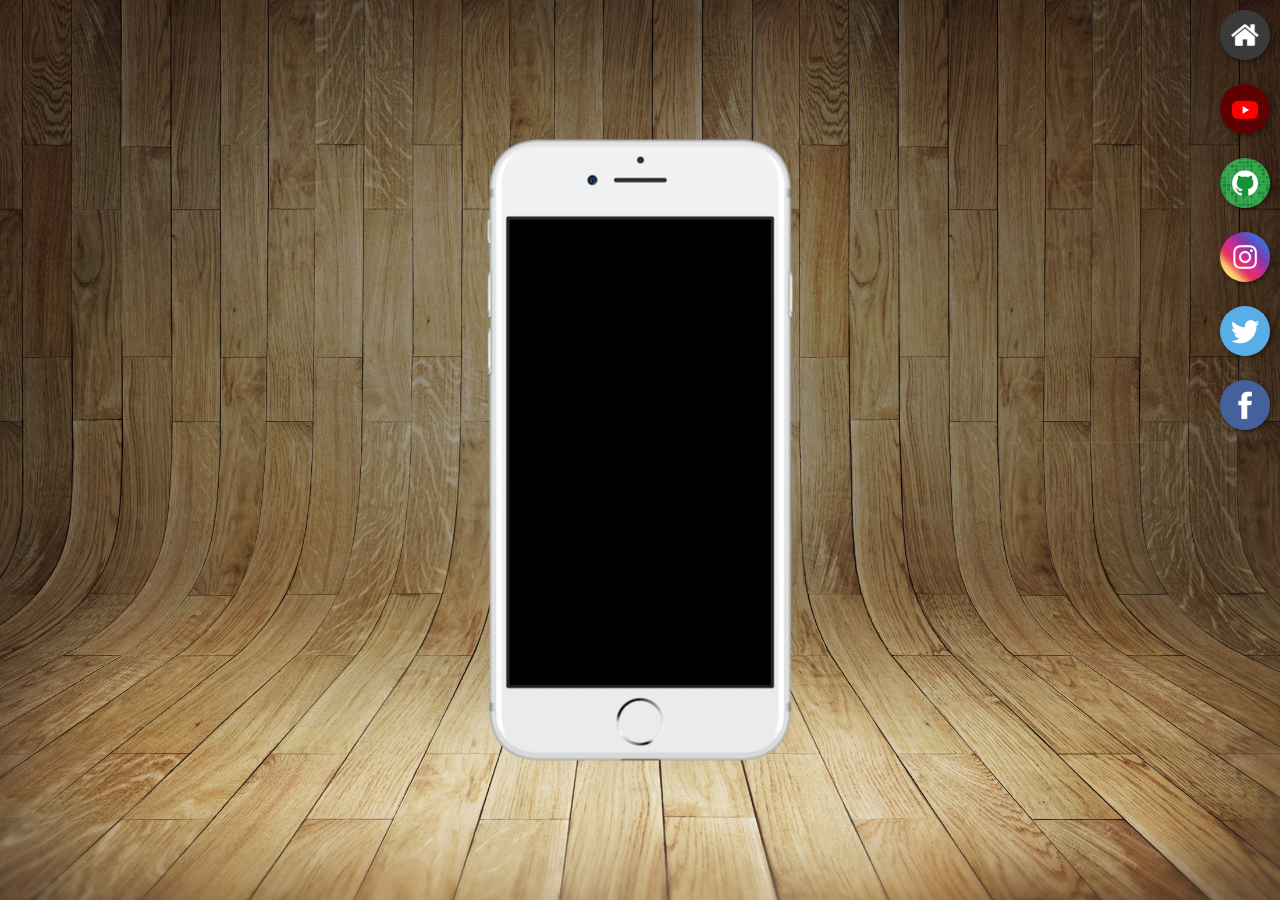
==== index.html @ 185c55e9 "site criado" ====
<!DOCTYPE html>
<html lang="pt-br">
<head>
    <meta charset="UTF-8">
    <meta name="viewport" content="width=device-width, initial-scale=1.0">
    <title>Projeto Redes sociais</title>
    <link rel="stylesheet" href="style.css">
    <link rel="shortcut icon" href="favicon.ico" type="image/x-icon">
</head>
<body>
    <main>
        <section id="telefone">
            <iframe src="home.html" name="tela" id="tela" frameborder="0"></iframe>
        </section>
        <section id="redes-sociais">
            <a href="home.html" target="tela"><img src="imagens/logo-home.jpg" alt="home"></a> <br>
            <a href="youtube.html" target="tela"> <img src="imagens/logo-youtube.jpg" alt="logo-youtube"></a> <br>
            <a href="github.html" target="tela"><img src="imagens/logo-github.jpg" alt="logo-github"></a> <br>
            <a href="instagram.html" target="tela"><img src="imagens/logo-instagram.jpg" alt="logo-instagram"></a> <br>
            <a href="twitter.html" target="tela"><img src="imagens/logo-twitter.jpg" alt="logo-twitter"></a> <br>
            <a href="facebook.html" target="tela"><img src="imagens/logo-facebook.jpg" alt="logo-facebook"></a> <br>

        </section>
    </main>
    
</body>
</html>
---- style.css ----
@charset "UTF-8";

* {
    margin: 0px;
    padding: 0px;
    font-family: Arial, Helvetica, sans-serif;
}

html, body {
    height: 100vh;
    width: 100vw;
    background-color: black;
}

body {
    background: url('/imagens/fundo-madeira.jpg') no-repeat top center;
    background-size: cover;
    background-attachment: fixed;
}

main {
    position: relative;
    height: 100vh;
}

section#telefone {
    position: absolute;
    top: 50%;
    left: 50%;
    transform: translate(-50%, -50%);

    height: 627px;
    width: 311px;
    background: url('/imagens/frame-iphone.png') no-repeat;
}

iframe#tela {
    position: relative;
    top: 80px;
    left: 23px;
    width: 269px;
    height: 471px;

}

section#redes-sociais img {
    width: 50px;
    height: 50px;
    margin: 10px;
    border-radius: 50%;
    box-shadow: 2px 2px 5px rgba(0, 0, 0, 0.418);
    box-sizing: border-box;
}

section#redes-sociais {
    text-align: right;
}

section#redes-sociais img:hover {
    border:  2px solid rgba(255, 255, 255, 0.612);
    transform:  translate(-3px, -3px);
    box-shadow: 5px 5px 10px rgba(0, 0, 0, 0.612);
    transition: transform .3s border 1s;
}
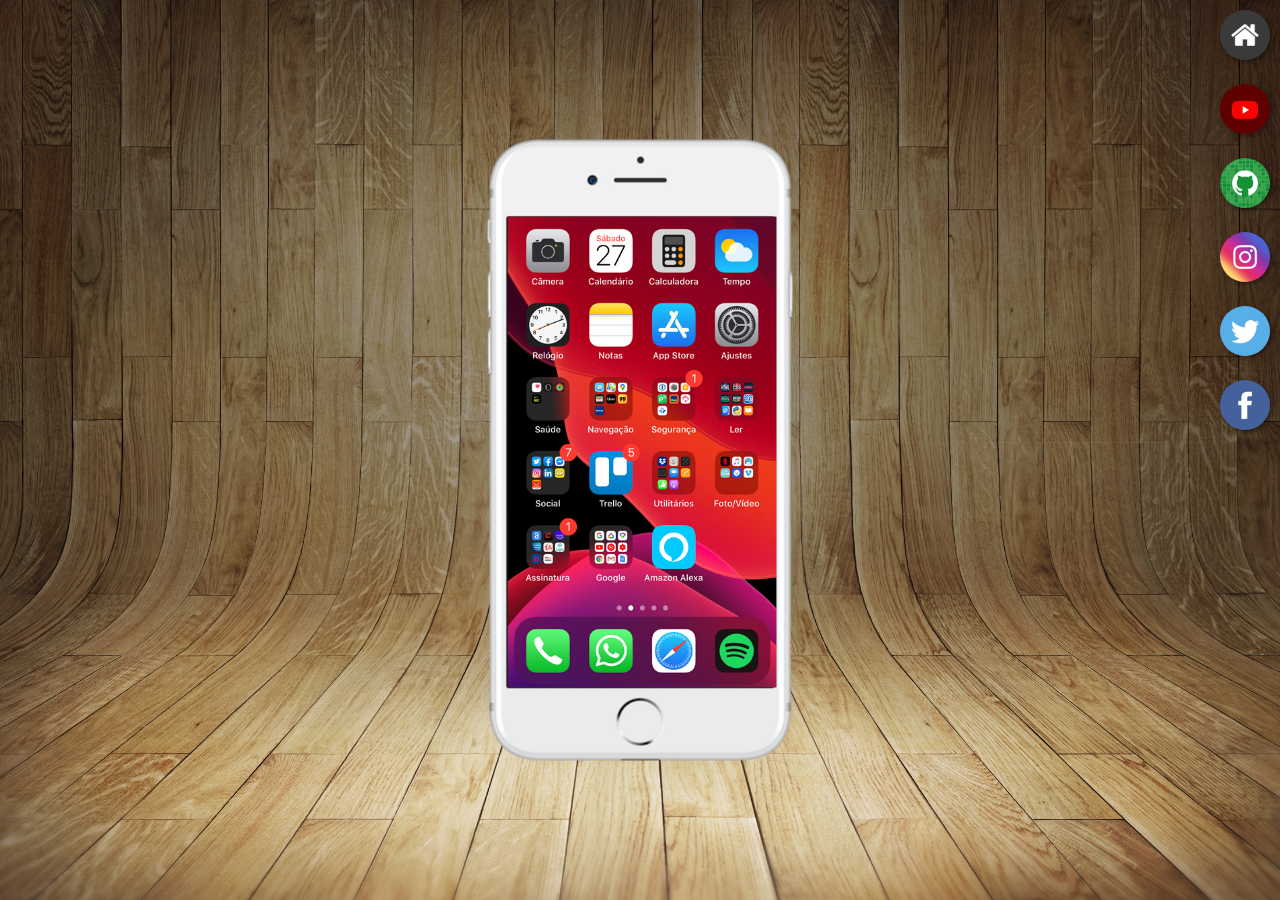
==== commit 658bf3f3: "Update index.html" ====
--- a/index.html
+++ b/index.html
@@ -10,15 +10,15 @@
 <body>
     <main>
         <section id="telefone">
-            <iframe src="home.html" name="tela" id="tela" frameborder="0"></iframe>
+            <iframe src="/segunda-página/home.html" name="tela" id="tela" frameborder="0"></iframe>
         </section>
         <section id="redes-sociais">
-            <a href="home.html" target="tela"><img src="imagens/logo-home.jpg" alt="home"></a> <br>
-            <a href="youtube.html" target="tela"> <img src="imagens/logo-youtube.jpg" alt="logo-youtube"></a> <br>
-            <a href="github.html" target="tela"><img src="imagens/logo-github.jpg" alt="logo-github"></a> <br>
-            <a href="instagram.html" target="tela"><img src="imagens/logo-instagram.jpg" alt="logo-instagram"></a> <br>
-            <a href="twitter.html" target="tela"><img src="imagens/logo-twitter.jpg" alt="logo-twitter"></a> <br>
-            <a href="facebook.html" target="tela"><img src="imagens/logo-facebook.jpg" alt="logo-facebook"></a> <br>
+            <a href="/segunda-página/home.html" target="tela"><img src="imagens/logo-home.jpg" alt="home"></a> <br>
+            <a href="/segunda-página/youtube.html" target="tela"> <img src="imagens/logo-youtube.jpg" alt="logo-youtube"></a> <br>
+            <a href="/segunda-página/github.html" target="tela"><img src="imagens/logo-github.jpg" alt="logo-github"></a> <br>
+            <a href="/segunda-página/instagram.html" target="tela"><img src="imagens/logo-instagram.jpg" alt="logo-instagram"></a> <br>
+            <a href="/segunda-página/twitter.html" target="tela"><img src="imagens/logo-twitter.jpg" alt="logo-twitter"></a> <br>
+            <a href="/segunda-página/facebook.html" target="tela"><img src="imagens/logo-facebook.jpg" alt="logo-facebook"></a> <br>
 
         </section>
     </main>
